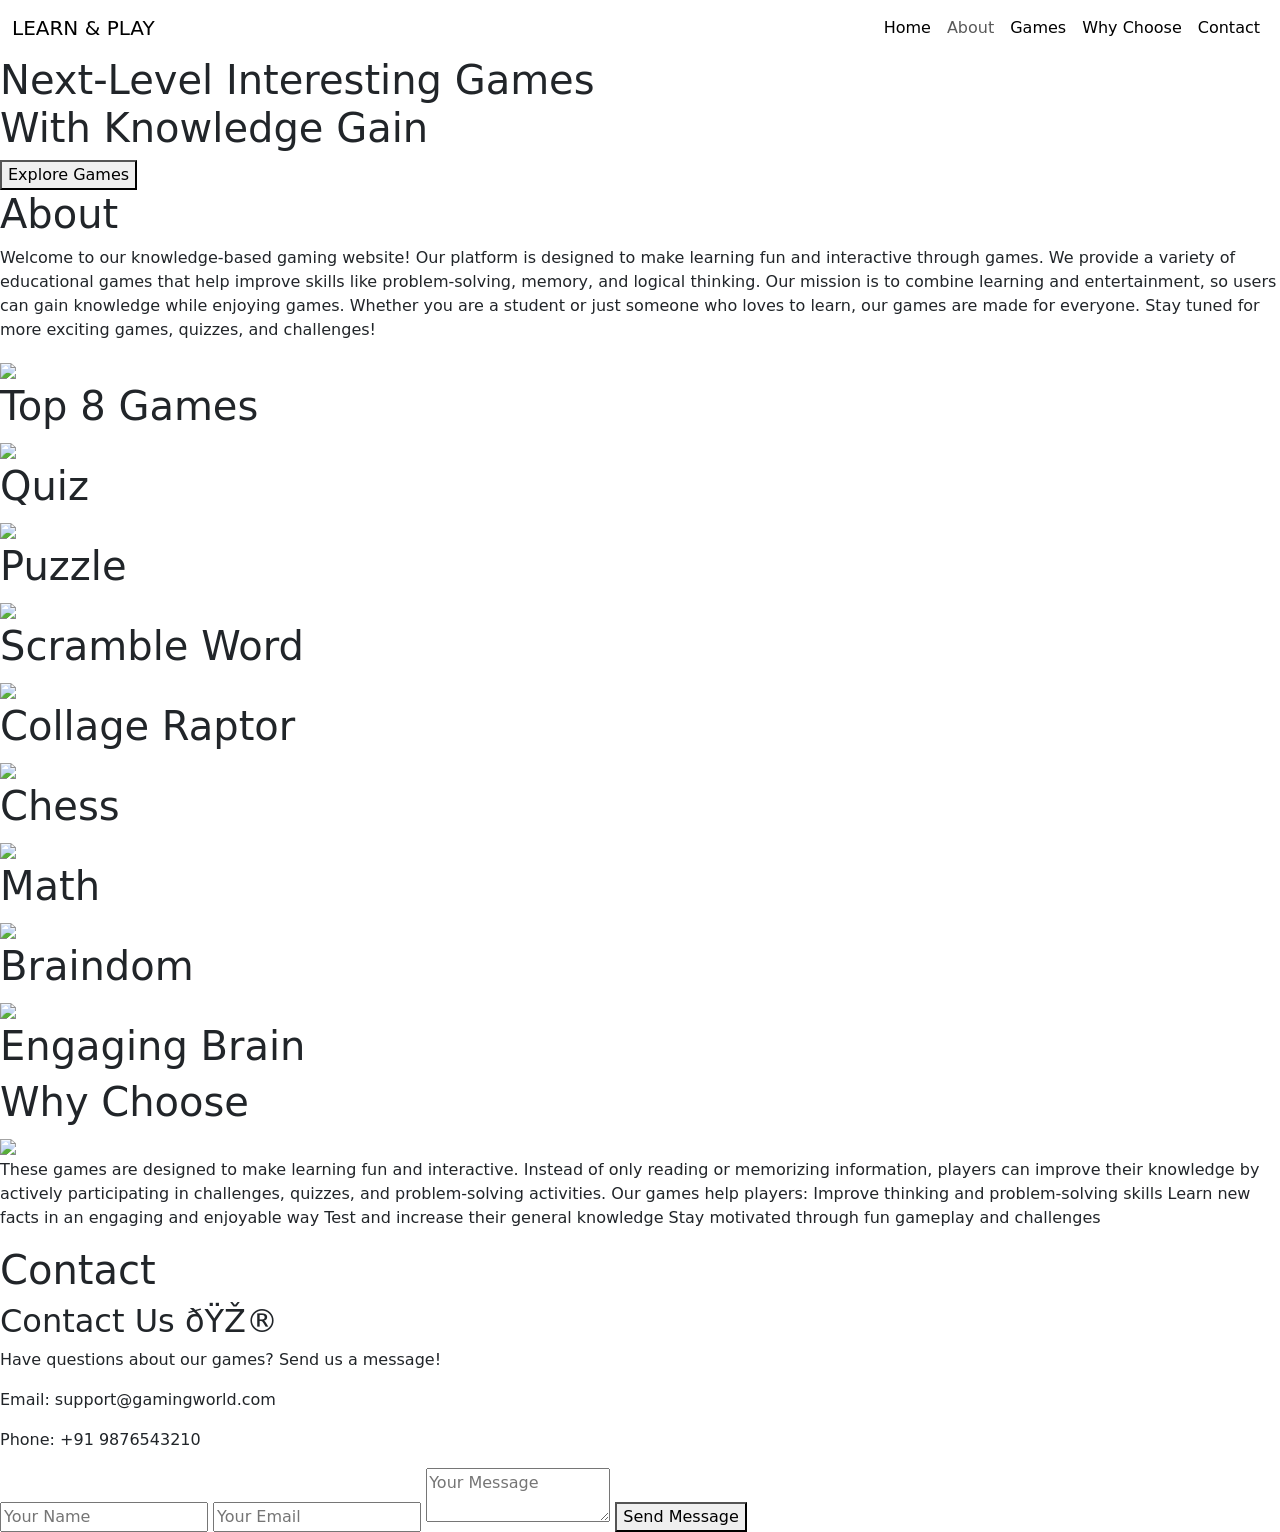
==== index.html @ b7cb9409 "initial" ====
<!doctype html>
<html>
    <head>
        <title> GAME WEBSITE</title>
        <link rel="stylesheet" href="https://cdnjs.cloudflare.com/ajax/libs/font-awesome/7.0.1/css/all.min.css" integrity="sha512-2SwdPD6INVrV/lHTZbO2nodKhrnDdJK9/kg2XD1r9uGqPo1cUbujc+IYdlYdEErWNu69gVcYgdxlmVmzTWnetw==" crossorigin="anonymous" referrerpolicy="no-referrer" />
        <link rel="stylesheet" type="text/css" href="./gamewebsite.css"/>
        <link href="https://cdn.jsdelivr.net/npm/bootstrap@5.0.2/dist/css/bootstrap.min.css" rel="stylesheet" integrity="sha384-EVSTQN3/azprG1Anm3QDgpJLIm9Nao0Yz1ztcQTwFspd3yD65VohhpuuCOmLASjC" crossorigin="anonymous">
        <meta name="viewport" content="width=device-width, initial-scale=1.0"/>
    </head>
    <body>
        <div class="overalldiv">
        
            <nav class="navbar navbar-expand-lg navbar-light  w-100 navdemo">
  <div class="container-fluid">
    <a class="navbar-brand navlogo" href="#">LEARN & PLAY</a>
    <button class="navbar-toggler" type="button" data-bs-toggle="collapse" data-bs-target="#navbarSupportedContent" aria-controls="navbarSupportedContent" aria-expanded="false" aria-label="Toggle navigation">
      <span class="navbar-toggler-icon text-light bg-white"></span>
    </button>
    <div class="collapse navbar-collapse" id="navbarSupportedContent">
      <ul class="navbar-nav ms-auto mb-2 mb-lg-0">
        <li class="nav-item">
          <a class="nav-link active" aria-current="page" href="#">Home</a>
        </li>
        <li class="nav-item">
          <a class="nav-link" href="#about">About</a>
        </li>
         <li class="nav-item">
          <a class="nav-link active" aria-current="page" href="#games">Games</a>
        </li> 
        <li class="nav-item">
          <a class="nav-link active" aria-current="page" href="#why choose">Why Choose</a>
        </li> 
         <li class="nav-item">
          <a class="nav-link active" aria-current="page" href="#contact">Contact</a>
        </li>
         
     
      
    </div>
  </div>
</nav>

            <div class="overall">
                <div class="div1">
               <h1 class="overallh1">
                Next-Level Interesting Games <br>With Knowledge Gain
               </h1>
               <button class="overallbtn">Explore Games</button>
            </div>
            </div>
        </div>
        <div class="overalldiv2" id="about">
            <h1 class="tex">About</h1>
            <div class="overalldiv2cont">
                <div class="cont1">
           <p >
            Welcome to our knowledge-based gaming website!
Our platform is designed to make learning fun and interactive through games.
We provide a variety of educational games that help improve skills like problem-solving, memory, and logical thinking.

Our mission is to combine learning and entertainment, so users can gain knowledge while enjoying games.
Whether you are a student or just someone who loves to learn, our games are made for everyone.

Stay tuned for more exciting games, quizzes, and challenges!
           </p>
           </div>
           <div class="cont2">
            <img class="contimg" src="https://encrypted-tbn0.gstatic.com/images?q=tbn:ANd9GcSLTRyDfH2wbIXGWwQBMivJ6G0QSY3jnieLUw&s"/>
           </div>
           </div>
           
           </div>
        </div>
        <div class="overalldiv3" id="games">
            <h1>Top 8 Games</h1>
           <div class="grid box1">
            <div class="box ">
            <img class="img1" src="https://img.freepik.com/free-vector/retro-game-show-quiz-sign-illustration_1308-181116.jpg?semt=ais_hybrid&w=740&q=80"/>
            <div class="h11">
                <h1>Quiz</h1>
            </div>
           </div>
           <div class="box">
              <img class="img1" src="https://c8.alamy.com/comp/PYFH4C/jigsaw-puzzle-game-with-kids-in-park-illustration-PYFH4C.jpg"/>
           
           <div class="h11">
                <h1>Puzzle</h1>
            </div>
            </div>
            <div class="box">
                <img class="img1" src="https://www.drkishoresratnamschools.com/wp-content/uploads/2024/03/english-puzzle-games-for-students.webp"/>
                <div class="h11">
                <h1>Scramble Word</h1>
            </div>
            
           </div>
            <div class="box">
                 <img class="img1" src="https://cdn.collegeraptor.com/wp/wp-content/uploads/2023/02/games-for-students.jpg"/>
                 <div class="h11">
                <h1>Collage Raptor</h1>
            </div>
             
           </div>
            <div class="box">
            <img class="img1" src="https://media.istockphoto.com/id/2164364411/photo/close-up-of-chess-pieces-on-board-against-green-background.jpg?s=612x612&w=0&k=20&c=HdSy7IzzeitvIq6EhCi-DtSd4BwZHtlBp1T5SWV_1EI="/>
             <div class="h11">
                <h1>Chess</h1>
            </div>
             
           </div>
            <div class="box">
              <img  class="img1" src="https://play-lh.googleusercontent.com/4TNXXl8p6TND87TlIXeFGMShtuymvj3yofJtdZFGfI9wRfshxJoTyzC1Ig-WdWuMABo"/>
              <div class="h11">
                <h1>Math</h1>
            </div>
           </div>
           <div class="box">
            <img class="img1" src="https://play-lh.googleusercontent.com/PVdk0c0zkW9t8XgK4aPVvmE8K7KWWpKKBQQXRX5Wk-gDQE6mE06eB4CgAZKnIBBJIBQ=w526-h296-rw"/>
            <div class="h11">
                <h1>Braindom</h1>
            </div>
           </div>
            <div class="box">
                <img class="img1" src="https://senseselec.com/wp-content/uploads/2024/04/Engaging-Brain-Games-for-Students.jpg"/>
            <div class="h11">
                <h1>Engaging Brain</h1>
            </div>
           </div>
           </div>
        </div>
        <div class="container3" id="why choose">
           <h1 class="tex">Why Choose </h1>
           <div class="contcont">
            <div class="contcont2">
                  <img  class="contimg" src="https://5.imimg.com/data5/NN/YD/MY-7877914/live-knowledge-game-book-6-to-8-500x500.png"/>
                
            </div>
            <div class="contcont1">
                 <p>
                    These games are designed to make learning fun and interactive. Instead of only reading or memorizing information, players can improve their knowledge by actively participating in challenges, quizzes, and problem-solving activities.

Our games help players:

Improve thinking and problem-solving skills
Learn new facts in an engaging and enjoyable way
Test and increase their general knowledge
Stay motivated through fun gameplay and challenges
                </p>
                
            </div>
           </div>
           </div>
           <div class="container4" id="contact">
            
              <h1 class="tex">Contact</h1>
             
<div class="contact">
<h2>Contact Us 🎮</h2>
<p>Have questions about our games? Send us a message!</p>

<p>Email: support@gamingworld.com</p>
<p>Phone: +91 9876543210</p>

<form>
<input class="input" type="text" placeholder="Your Name" required>
<input class="input"  type="email" placeholder="Your Email" required>
<textarea class="input"  placeholder="Your Message"></textarea>
<button class="button" type="submit">Send Message</button>
</form>

</div>

    
           </div>
        
        <script src="https://cdn.jsdelivr.net/npm/bootstrap@5.0.2/dist/js/bootstrap.bundle.min.js" integrity="sha384-MrcW6ZMFYlzcLA8Nl+NtUVF0sA7MsXsP1UyJoMp4YLEuNSfAP+JcXn/tWtIaxVXM" crossorigin="anonymous"></script>
    </body>
</html>
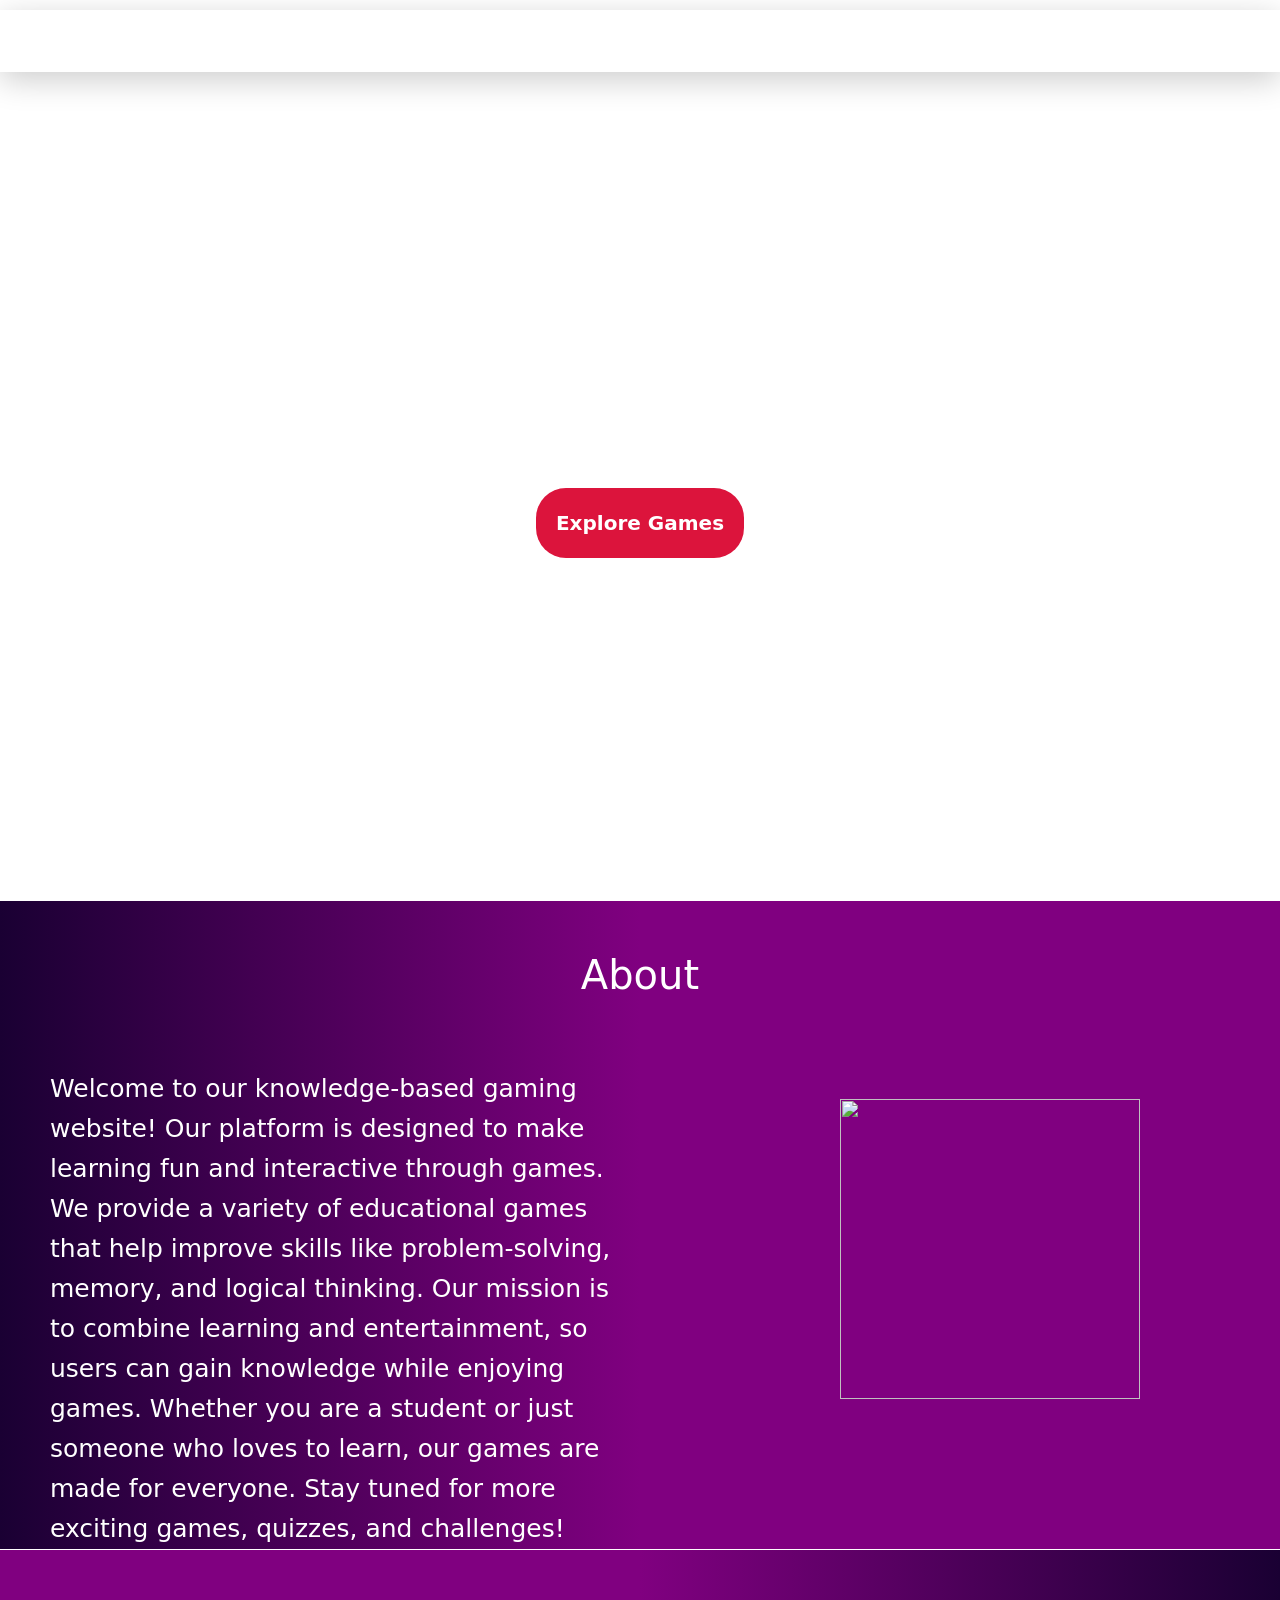
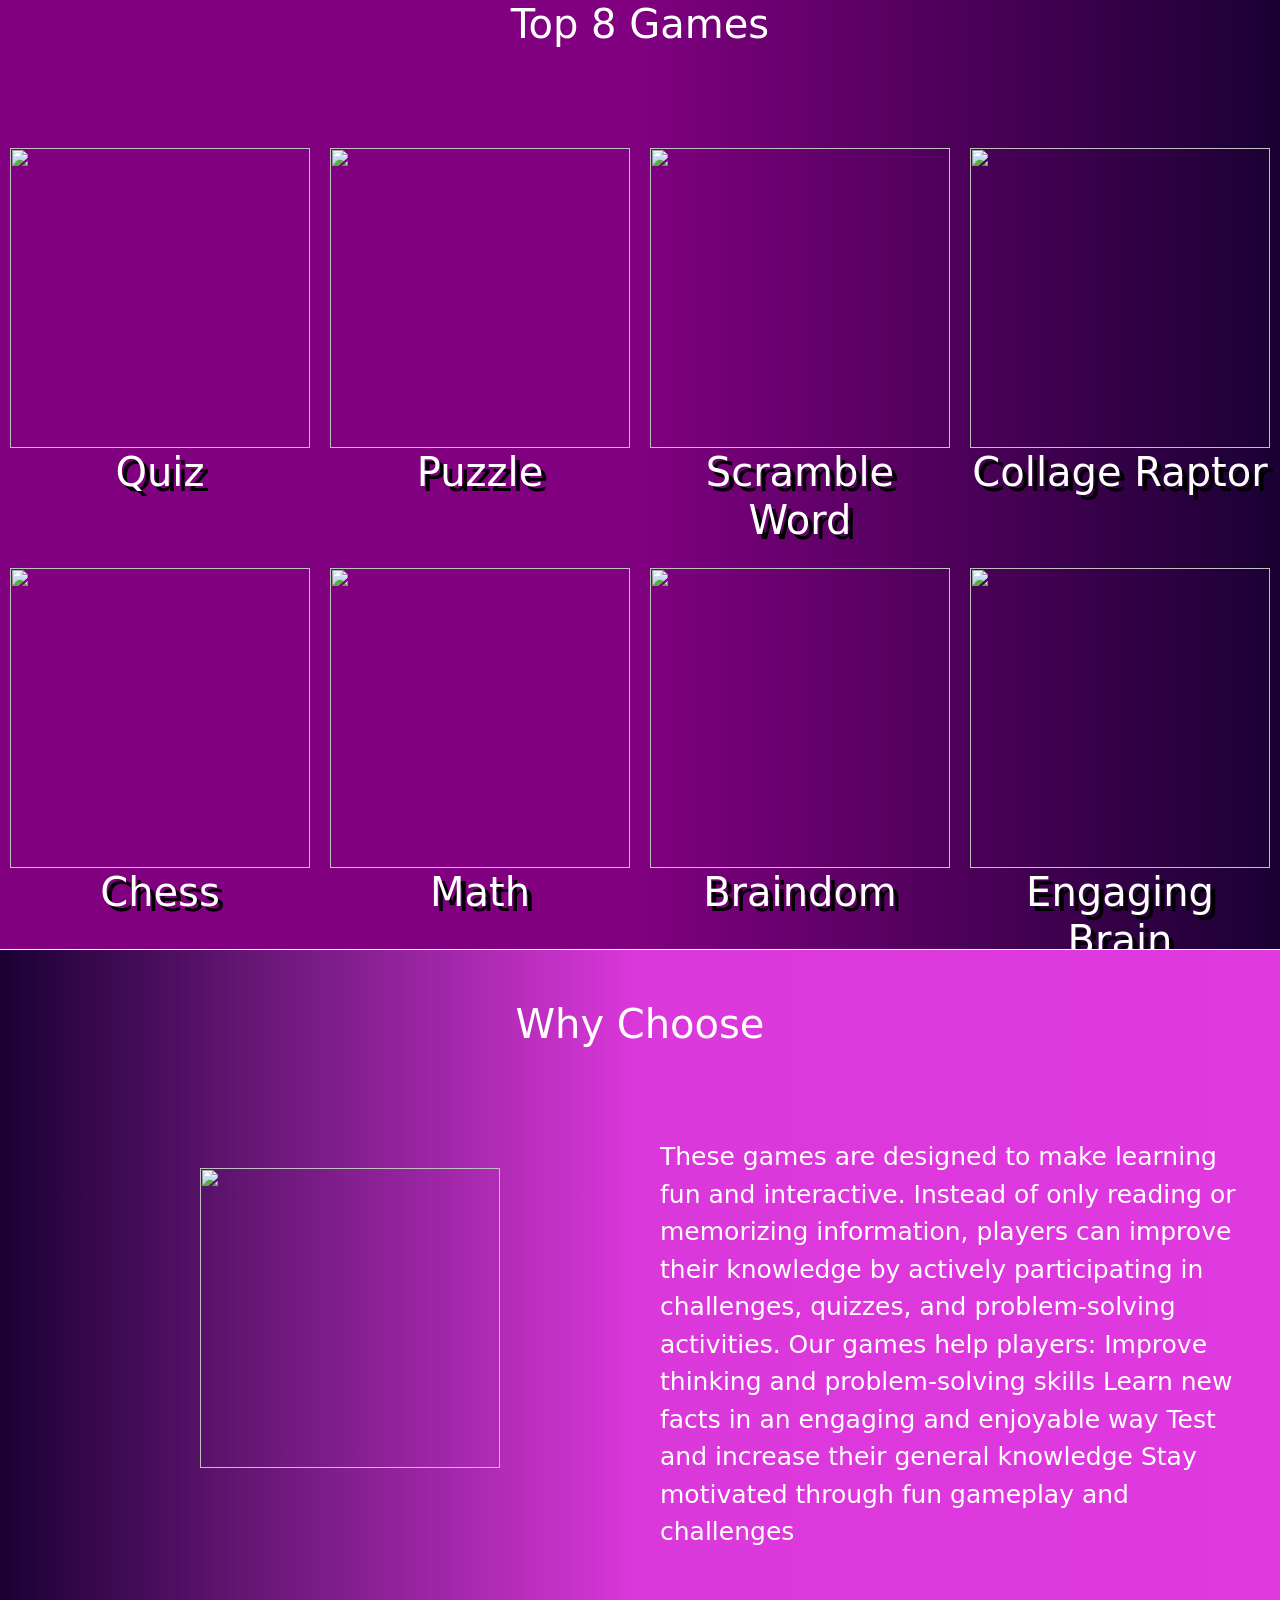
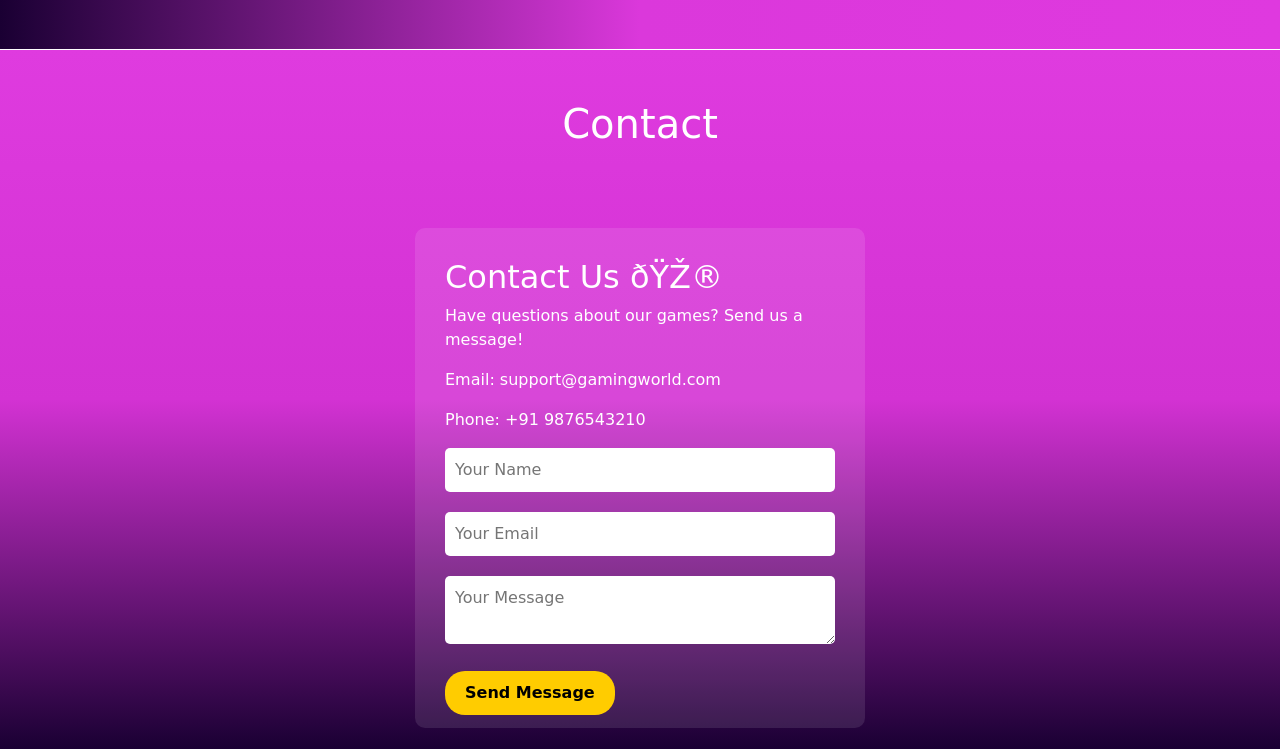
==== commit e7fc660a: "Update index.html" ====
--- a/index.html
+++ b/index.html
@@ -3,7 +3,7 @@
     <head>
         <title> GAME WEBSITE</title>
         <link rel="stylesheet" href="https://cdnjs.cloudflare.com/ajax/libs/font-awesome/7.0.1/css/all.min.css" integrity="sha512-2SwdPD6INVrV/lHTZbO2nodKhrnDdJK9/kg2XD1r9uGqPo1cUbujc+IYdlYdEErWNu69gVcYgdxlmVmzTWnetw==" crossorigin="anonymous" referrerpolicy="no-referrer" />
-        <link rel="stylesheet" type="text/css" href="./gamewebsite.css"/>
+        <link rel="stylesheet" type="text/css" href="./index.css"/>
         <link href="https://cdn.jsdelivr.net/npm/bootstrap@5.0.2/dist/css/bootstrap.min.css" rel="stylesheet" integrity="sha384-EVSTQN3/azprG1Anm3QDgpJLIm9Nao0Yz1ztcQTwFspd3yD65VohhpuuCOmLASjC" crossorigin="anonymous">
         <meta name="viewport" content="width=device-width, initial-scale=1.0"/>
     </head>
@@ -175,4 +175,4 @@
         
         <script src="https://cdn.jsdelivr.net/npm/bootstrap@5.0.2/dist/js/bootstrap.bundle.min.js" integrity="sha384-MrcW6ZMFYlzcLA8Nl+NtUVF0sA7MsXsP1UyJoMp4YLEuNSfAP+JcXn/tWtIaxVXM" crossorigin="anonymous"></script>
     </body>
-</html>+</html>
--- a/index.css
+++ b/index.css
@@ -0,0 +1,874 @@
+@import url('https://fonts.googleapis.com/css2?family=Betania+Patmos&family=Betania+Patmos+In&family=Dancing+Script:wght@400..700&family=Lobster+Two:ital,wght@0,400;0,700;1,400;1,700&family=Playwrite+AT:ital,wght@0,100..400;1,100..400&family=Playwrite+NZ+Basic:wght@100..400&display=swap');
+*{
+    padding:0px;
+    margin:0px;
+    box-sizing: border-box;
+}
+.overalldiv{
+    min-height:100vh;
+    /* background-color: rgb(94, 6, 94); */
+   
+   
+}
+.navdemo{
+     background: rgba(255, 255, 255, 0.1)!important;
+    backdrop-filter: blur(10px)!important;
+    -webkit-backdrop-filter: blur(10px)!important;
+
+    border: 2px solid rgba(255,255,255,0.3)!important;
+    box-shadow: 0 8px 32px rgba(0,0,0,0.2)!important;
+
+    transition: 0.3s!important;
+    color:white!important;
+    /* border-radius: 40px!important; */
+    position:absolute!important;
+    z-index: 999!important;
+    top:10px;
+    width:98%!important;
+    left:0px;
+    font-weight: bolder!important;
+    padding: 5px!important;
+    
+}
+.navdemo a{
+    color:white!important;
+    font-size: 19px!important;
+    padding-left:10px!important;
+    padding-right:10px!important;
+}
+
+.navdemo .navlogo{
+    font-size: 25px!important;
+}
+.navdemo a:hover{
+    background-color: rgba(0, 0, 0, 0.5);
+    border-radius: 30px;
+}
+.overall{
+   background-image: url(https://i.pinimg.com/originals/64/a8/08/64a8083d07b8c98923311cbc88fecafe.gif);
+    /* background-image: url(https://encrypted-tbn0.gstatic.com/images?q=tbn:ANd9GcSBV_z4FbojzSLSWRLZdf87lD2BmkbFchvxKA&s); */
+    background-size: cover;
+    background-repeat: no-repeat;
+    background-position: 0,60%;
+    height:100vh;
+    text-align: center;
+    margin-top:0px;
+    display: flex;
+    justify-content: center;
+    align-items: center;
+    
+}
+
+.team{
+    display:flex;
+}
+.h1{
+    margin:10px;
+}
+.menu{
+    margin:20px;
+    margin-left:750px;
+}
+.link{
+    padding-left:10px;
+}
+.overallh1{
+    padding-top: 80px;
+    font-size:50px;
+    color:white;
+    text-align: center;
+    font-family: "Roboto", sans-serif;
+  font-optical-sizing: auto;
+ 
+  
+}
+.overallbtn{
+    padding:20px;
+    background-color: crimson;
+    box-shadow: 0px 0px 10px 5px white;
+    margin-top: 60px;
+    color:white;
+    font-size:20px;
+    border-radius:30px;
+    border:none;
+}
+.overallbtn:hover{
+    background-color:goldenrod;
+    font-size:15px;
+}
+.div1{
+    min-height:500px;
+    width:850px;
+    padding:20px;
+    /* background-color: aqua; */
+    /* margin-top:40px; */
+}
+.overalldiv2{
+     background-color: purple;
+     min-height:300px;
+     color:white;
+    background: linear-gradient(to right, #1a0033, purple,purple);
+     /* text-align: center; */
+     padding-top:50px;
+     line-height: 40px;
+     font-size:20px;
+
+     /* font-style: italic;
+     font-family:Verdana, Geneva, Tahoma, sans-serif; */
+     border-top:1px solid white;
+     animation: first 5s linear both;
+    animation-timeline: view();
+    animation-range: entry 20% cover 50%;
+}
+@keyframes first{
+    from{
+        opacity: 0;
+        transform: scale(0.8);
+    }
+    to{
+        opacity: 1;
+        transform: scale(1);
+    }
+}
+    
+
+.overalldiv2cont{
+    height:500px;
+    width:100%;
+    display:flex;
+    justify-content: center;
+    align-items: center;
+    margin-top:50px;
+    position:relative;
+}
+.cont1{
+    width:50%;
+    height:100%;
+    padding-left:50px;
+    padding-top: 20px;
+    font-size:25px;
+     animation:move 3s infinite alternate;
+}
+
+@keyframes move{
+
+0%{
+transform:translateX(0);
+}
+
+100%{
+transform:translateX(150px);
+}
+
+}
+.cont2{
+    width:50%;
+    height:100%;
+    padding-left:200px;
+}
+.contimg{
+    width:300px;
+    height:300px;
+    margin-top:50px;
+    animation:move1 3s infinite alternate;
+}
+
+@keyframes move1{
+
+0%{
+transform:translatey(0);
+}
+
+100%{
+transform:translatey(100px);
+}
+}
+.contimg:hover{
+    transform: scale(0.8);
+}
+
+ .overalldiv3{
+     background-color: purple;
+     min-height:1000px;
+     color:white;
+    background: linear-gradient(to left, #1a0033, purple,purple);
+     padding-top:50px;
+    text-align:center;
+     border-top:1px solid white;
+animation: first 5s linear both;
+    animation-timeline: view();
+    animation-range: entry 20% cover 50%;
+ }
+@keyframes first{
+    from{
+        opacity: 0;
+        transform: scale(0.8);
+    }
+    to{
+        opacity: 1;
+        transform: scale(1);
+    }
+}
+.box{
+    height:400px;
+    width:300px;
+    /* background-color: aqua; */
+}
+.grid{
+    display:grid;
+    grid-template-columns: auto auto auto auto;
+    justify-content: center;
+    align-items: center;
+    gap:20px;
+    margin-top:100px;
+    width:100%;
+    height:780px;
+    /* background-color: aliceblue; */
+     /* animation-timing-function: ease; */
+     animation-fill-mode: both;
+      animation:loading 2s ease-in infinite;
+    /* background-color: antiquewhite; */
+}
+.img1{
+    height:300px;
+    /* background-color: #ffaa00; */
+    width:100%;
+     animation:loading 2s ease-in infinite;
+}
+@keyframes loading {
+    0%{
+        
+        transform:translateY(0px);
+    }
+     33%{
+        
+        transform:translateY(-20px);
+    }
+     67%{
+        
+        transform:translateY(-10px);
+    }
+     100%{
+
+        transform:translateY(-5px);
+    }
+}    
+    
+
+
+.img1:hover{
+    transform:scale(0.8);
+}
+.h11{
+ /* background-color:purple; */
+ height:100px;
+ width:100%;
+ margin: 0px;
+ /* box-shadow: 0px 0px 5px 3px white; */
+ text-align: center;
+ text-shadow: 5px 5px black ;
+}
+.container3{
+    min-height:700px;
+     background: linear-gradient(to right, #1a0033, rgb(219, 56, 219),rgb(223, 57, 223));
+    border-top:1px solid white;
+    /* text-align: center; */
+    color:white;
+    padding-top:50px;
+animation: first 5s linear both;
+    animation-timeline: view();
+    animation-range: entry 20% cover 50%;
+}
+@keyframes first{
+    from{
+        opacity: 0;
+        transform: scale(0.8);
+    }
+    to{
+        opacity: 1;
+        transform: scale(1);
+    }
+}
+.contcont{
+    height:300px;
+    width:100%;
+    margin-top:70px;
+    display:flex;
+    justify-content: center;
+    align-items: center;
+    text-align: none;
+    /* background-color: aliceblue; */
+}
+.tex{
+    text-align: center;
+}
+.contcont1{
+    height:100%;
+    width:50%;
+    padding:20px;
+    font-size:25px;
+}
+.contcont2{
+    height:100%;
+    width:50%;
+    padding-left:200px;
+}
+.container4{
+    min-height:700px;
+     background: linear-gradient(to top, #1a0033, rgb(211, 50, 211),rgb(223, 59, 223));
+    border-top:1px solid white;
+    /* text-align: center; */
+    color:white;
+    padding-top:50px;
+    animation: first 5s linear both;
+    animation-timeline: view();
+    animation-range: entry 20% cover 50%;
+}
+@keyframes first{
+    from{
+        opacity: 0;
+        transform: scale(0.8);
+    }
+    to{
+        opacity: 1;
+        transform: scale(1);
+    }
+}
+
+.contact{
+    width:450px;
+    margin:80px auto;
+    background:rgba(255,255,255,0.1);
+    padding:30px;
+    border-radius:10px;
+    height:500px;
+}
+
+input, textarea{
+    width:100%;
+    padding:10px;
+    margin:10px 0;
+    border:none;
+    border-radius:5px;
+}
+.button{
+    border-radius:20px;
+}
+button{
+    background:#ffcc00;
+    border:none;
+    padding:10px 20px;
+    border-radius:30%;
+    cursor:pointer;
+    font-weight:bold;
+    
+}
+
+button:hover{
+    background:#ffaa00;
+}
+
+.input{
+    margin-bottom:20px;
+}
+@media only screen and (min-width:200px) and (max-width:600px){
+ .overall{
+    height:100%;
+ }
+.navdemo{
+    width:90%!important;
+}
+.h1{
+    margin:10px;
+}
+.menu{
+    margin:20px;
+    margin-left:750px;
+}
+.link{
+    padding-left:10px;
+}
+.overalldiv{
+    height:100%;
+}
+.overallh1{
+    padding-top: 80px;
+    font-size:50px;
+    color:white;
+    text-align: center;
+    font-family: "Roboto", sans-serif;
+  font-optical-sizing: auto;
+ 
+  
+}
+.overallbtn{
+    padding:20px;
+    background-color: crimson;
+    box-shadow: 0px 0px 10px 5px white;
+    margin-top: 60px;
+    color:white;
+    font-size:20px;
+    border-radius:30px;
+    border:none;
+}
+.overallbtn:hover{
+    background-color:goldenrod;
+    font-size:15px;
+}
+.div1{
+    height:100%;
+    width:100%;
+    padding:20px;
+    /* background-color: aqua; */
+    /* margin-top:40px; */
+}
+.overalldiv2{
+     background-color: purple;
+     height:100%;
+     color:white;
+    background: linear-gradient(to right, #1a0033, purple,purple);
+     /* text-align: center; */
+     padding-top:50px;
+     line-height: 40px;
+     font-size:20px;
+
+     /* font-style: italic;
+     font-family:Verdana, Geneva, Tahoma, sans-serif; */
+     border-top:1px solid white;
+    
+}
+.overalldiv2cont{
+    height:100%;
+    width:100%;
+    display:flex;
+    flex-direction: column;
+    justify-content: center;
+    align-items: center;
+    margin-top:50px;
+}
+.cont1{
+    width:100%;
+    height:100%;
+    padding-left:50px;
+    padding-top: 20px;
+    font-size:25px;
+    /* text-align: center; */
+      animation:move 3s infinite alternate;
+}
+
+@keyframes move{
+
+0%{
+transform:translateX(0);
+}
+
+100%{
+transform:translateX(0px);
+}
+}
+.cont2{
+    width:100%;
+    height:100%;
+    padding-left:0px;
+    padding-bottom:50px;
+    text-align: center;
+}
+.contimg{
+    width:300px;
+    height:300px;
+    margin-top:50px;
+     animation:loading 2s ease-in infinite;
+}
+    @keyframes loading {
+    0%{
+        
+        transform:translateY(0px);
+    }
+     33%{
+        
+        transform:translateY(0px);
+    }
+     67%{
+        
+        transform:translateY(0px);
+    }
+     100%{
+
+        transform:translateY(0px);
+    }
+}    
+
+
+.contimg:hover{
+    transform: scale(0.8);
+}
+
+ .overalldiv3{
+     background-color: purple;
+     height:100%;
+     color:white;
+    background: linear-gradient(to left, #1a0033, purple,purple);
+     padding-top:50px;
+    text-align:center;
+     border-top:1px solid white;
+}
+.box{
+    height:100%;
+    width:100%;
+    /* background-color: aqua; */
+}
+.grid{
+    display:grid;
+    grid-template-columns: auto ;
+    justify-content: center;
+    align-items: center;
+    gap:20px;
+    margin-top:100px;
+    width:100%;
+    height:100%;
+    animation-name: grid1;
+    transition: all 5s;
+     animation-timing-function: ease;
+     animation-iteration-count: infinite;
+    /* background-color: antiquewhite; */
+}
+.img1{
+    height:400px;
+    width:300px;
+}
+.img1:hover{
+    transform:scale(0.8);
+}
+.h11{
+ /* background-color:purple; */
+ height:100%;
+ width:100%;
+ margin: 0px;
+ /* box-shadow: 0px 0px 5px 3px white; */
+ text-align: center;
+ text-shadow: 5px 5px black ;
+}
+.container3{
+    height:100%;
+     background: linear-gradient(to right, #1a0033, rgb(219, 60, 219),rgb(216, 63, 216));
+    border-top:1px solid white;
+    /* text-align: center; */
+    color:white;
+    padding-top:50px;
+}
+.contcont{
+    height:100%;
+    width:100%;
+    margin-top:70px;
+    display:flex;
+    flex-direction: column;
+    justify-content: center;
+    align-items: center;
+    text-align: none;
+    /* background-color: aliceblue; */
+}
+.tex{
+    text-align: center;
+}
+.contcont1{
+    height:100%;
+    width:100%;
+    padding:20px;
+    font-size:25px;
+}
+.contcont2{
+    height:100%;
+    width:100%;
+    padding-left:0px;
+    text-align: center;
+}
+.container4{
+    height:100%;
+     background: linear-gradient(to top, #1a0033, rgb(221, 62, 221),rgb(228, 60, 228));
+    border-top:1px solid white;
+    /* text-align: center; */
+    color:white;
+    padding-top:50px;
+}
+.contact{
+    width:95%;
+    margin:80px 20px;
+    background:rgba(255,255,255,0.1);
+    padding:30px;
+    border-radius:10px;
+    height:100%;
+}
+
+input, textarea{
+    width:100%;
+    padding:10px;
+    margin:10px 0;
+    border:none;
+    border-radius:5px;
+}
+
+button{
+    background:#ffcc00;
+    border:none;
+    padding:10px 20px;
+    border-radius:5px;
+    cursor:pointer;
+    font-weight:bold;
+    
+}
+
+button:hover{
+    background:#ffaa00;
+} 
+}
+@media only screen and (min-width:600px) and (max-width:1200px){
+ .team{
+    display:flex;
+}
+.navdemo{
+    width:95%!important;
+}
+.h1{
+    margin:10px;
+}
+.menu{
+    margin:20px;
+    margin-left:750px;
+}
+.link{
+    padding-left:10px;
+}
+.overalldiv{
+    height:100%;
+}
+.overallh1{
+    padding-top: 80px;
+    font-size:50px;
+    color:white;
+    text-align: center;
+    font-family: "Roboto", sans-serif;
+  font-optical-sizing: auto;
+ 
+  
+}
+.overallbtn{
+    padding:20px;
+    background-color: crimson;
+    box-shadow: 0px 0px 10px 5px white;
+    margin-top: 60px;
+    color:white;
+    font-size:20px;
+    border-radius:30px;
+    border:none;
+}
+.overallbtn:hover{
+    background-color:goldenrod;
+    font-size:15px;
+}
+.div1{
+    height:100%;
+    width:100%;
+    padding:20px;
+    /* background-color: aqua; */
+    /* margin-top:40px; */
+}
+.overalldiv2{
+     background-color: purple;
+     height:100%;
+     color:white;
+    background: linear-gradient(to right, #1a0033, purple,purple);
+     /* text-align: center; */
+     padding-top:50px;
+     line-height: 40px;
+     font-size:20px;
+
+     /* font-style: italic;
+     font-family:Verdana, Geneva, Tahoma, sans-serif; */
+     border-top:1px solid white;
+    
+}
+.overalldiv2cont{
+    height:100%;
+    width:100%;
+    display:flex;
+    flex-direction: column;
+    justify-content: center;
+    align-items: center;
+    margin-top:50px;
+}
+.cont1{
+    width:100%;
+    height:100%;
+    padding-left:50px;
+    padding-top: 20px;
+    font-size:25px;
+    /* text-align: center; */
+     animation:move 3s infinite alternate;
+}
+
+@keyframes move{
+
+0%{
+transform:translateX(0);
+}
+
+100%{
+transform:translateX(0px);
+}
+}
+
+.cont2{
+    width:100%;
+    height:100%;
+    padding-left:0px;
+    padding-bottom:50px;
+    text-align: center;
+}
+.contimg{
+    width:300px;
+    height:300px;
+    margin-top:50px;
+     animation:loading 2s ease-in infinite;
+}
+    @keyframes loading {
+    0%{
+        
+        transform:translateY(0px);
+    }
+     33%{
+        
+        transform:translateY(0px);
+    }
+     67%{
+        
+        transform:translateY(0px);
+    }
+     100%{
+
+        transform:translateY(0px);
+    }
+}    
+
+
+.contimg:hover{
+    transform: scale(0.8);
+}
+
+ .overalldiv3{
+     background-color: purple;
+     height:100%;
+     color:white;
+    background: linear-gradient(to left, #1a0033, purple,purple);
+     padding-top:50px;
+    text-align:center;
+     border-top:1px solid white;
+}
+.box{
+    height:100%;
+    width:100%;
+    /* background-color: aqua; */
+}
+.grid{
+    display:grid;
+    grid-template-columns: auto auto ;
+    justify-content: center;
+    align-items: center;
+    gap:20px;
+    margin-top:100px;
+    width:100%;
+    height:100%;
+    animation-name: grid1;
+    transition: all 5s;
+     animation-timing-function: ease;
+     animation-iteration-count: infinite;
+    /* background-color: antiquewhite; */
+}
+.img1{
+    height:400px;
+    width:300px;
+}
+.img1:hover{
+    transform:scale(0.8);
+}
+.h11{
+ /* background-color:purple; */
+ height:100%;
+ width:100%;
+ margin: 0px;
+ /* box-shadow: 0px 0px 5px 3px white; */
+ text-align: center;
+ text-shadow: 5px 5px black ;
+}
+.container3{
+    height:100%;
+     background: linear-gradient(to right, #1a0033, purple,purple);
+    border-top:1px solid white;
+    /* text-align: center; */
+    color:white;
+    padding-top:50px;
+}
+.contcont{
+    height:100%;
+    width:100%;
+    margin-top:70px;
+    display:flex;
+    flex-direction: column;
+    justify-content: center;
+    align-items: center;
+    text-align: none;
+    /* background-color: aliceblue; */
+}
+.tex{
+    text-align: center;
+}
+.contcont1{
+    height:100%;
+    width:100%;
+    padding:20px;
+    font-size:25px;
+}
+.contcont2{
+    height:100%;
+    width:100%;
+    padding-left:0px;
+    text-align: center;
+}
+.container4{
+    height:100%;
+     background: linear-gradient(to top, #1a0033, purple,purple);
+    border-top:1px solid white;
+    /* text-align: center; */
+    color:white;
+    padding-top:50px;
+}
+.contact{
+    width:95%;
+    margin:80px 20px;
+    background:rgba(255,255,255,0.1);
+    padding:30px;
+    border-radius:10px;
+    height:100%;
+}
+
+input, textarea{
+    width:100%;
+    padding:10px;
+    margin:10px 0;
+    border:none;
+    border-radius:5px;
+}
+
+button{
+    background:#ffcc00;
+    border:none;
+    padding:10px 20px;
+    border-radius:5px;
+    cursor:pointer;
+    font-weight:bold;
+    
+}
+
+button:hover{
+    background:#ffaa00;
+} 
+}
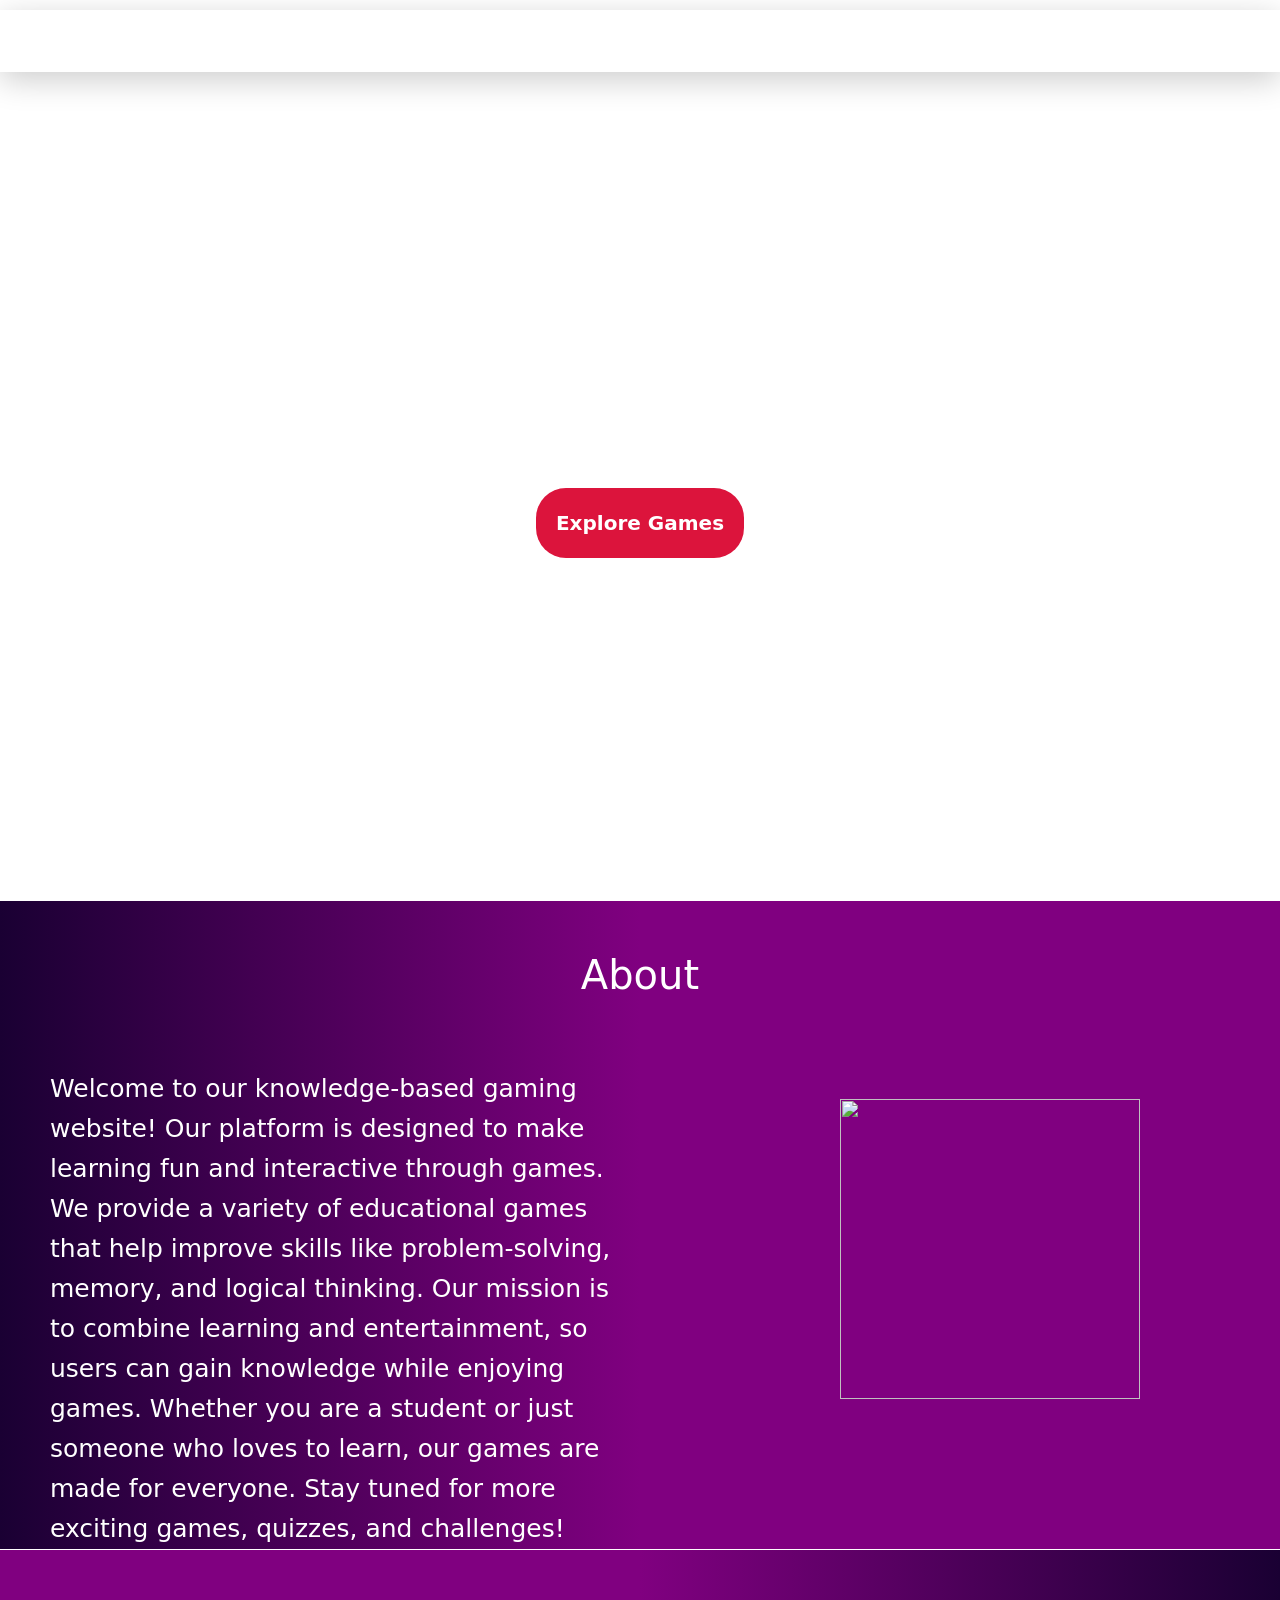
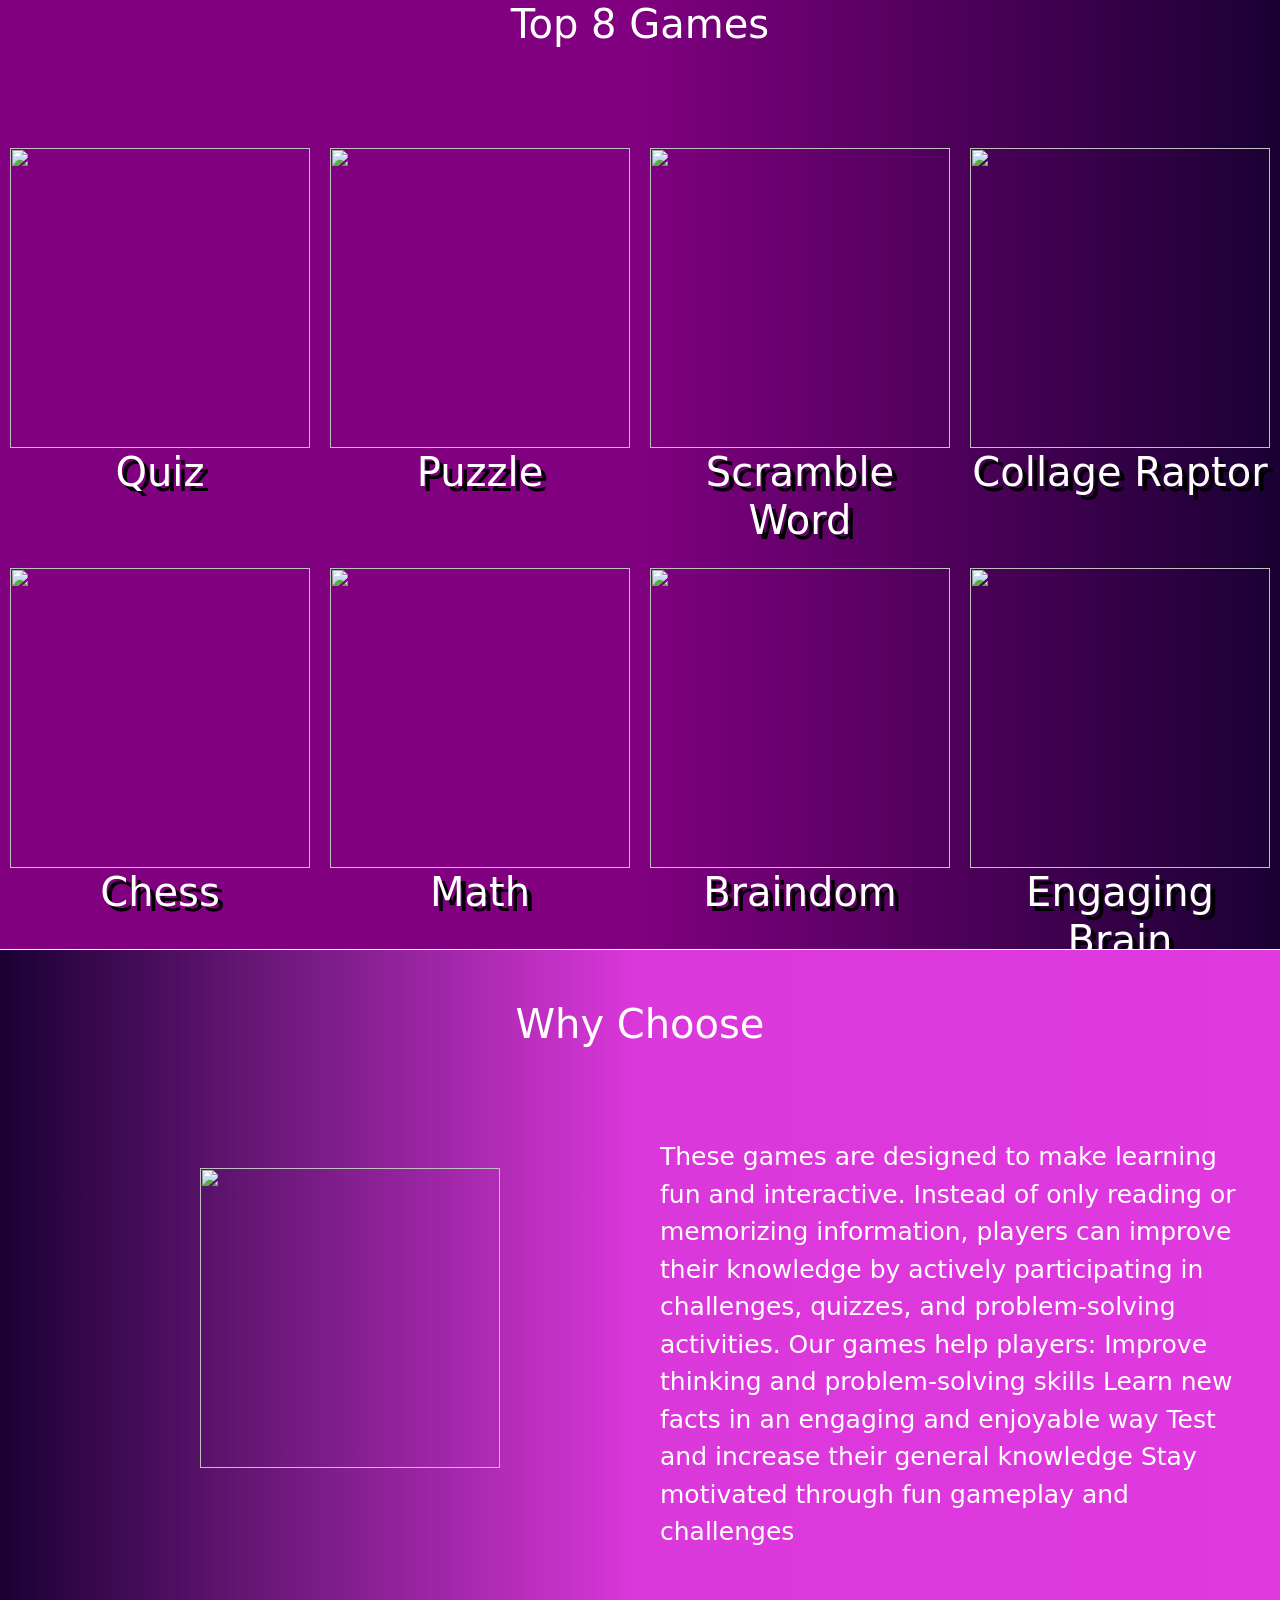
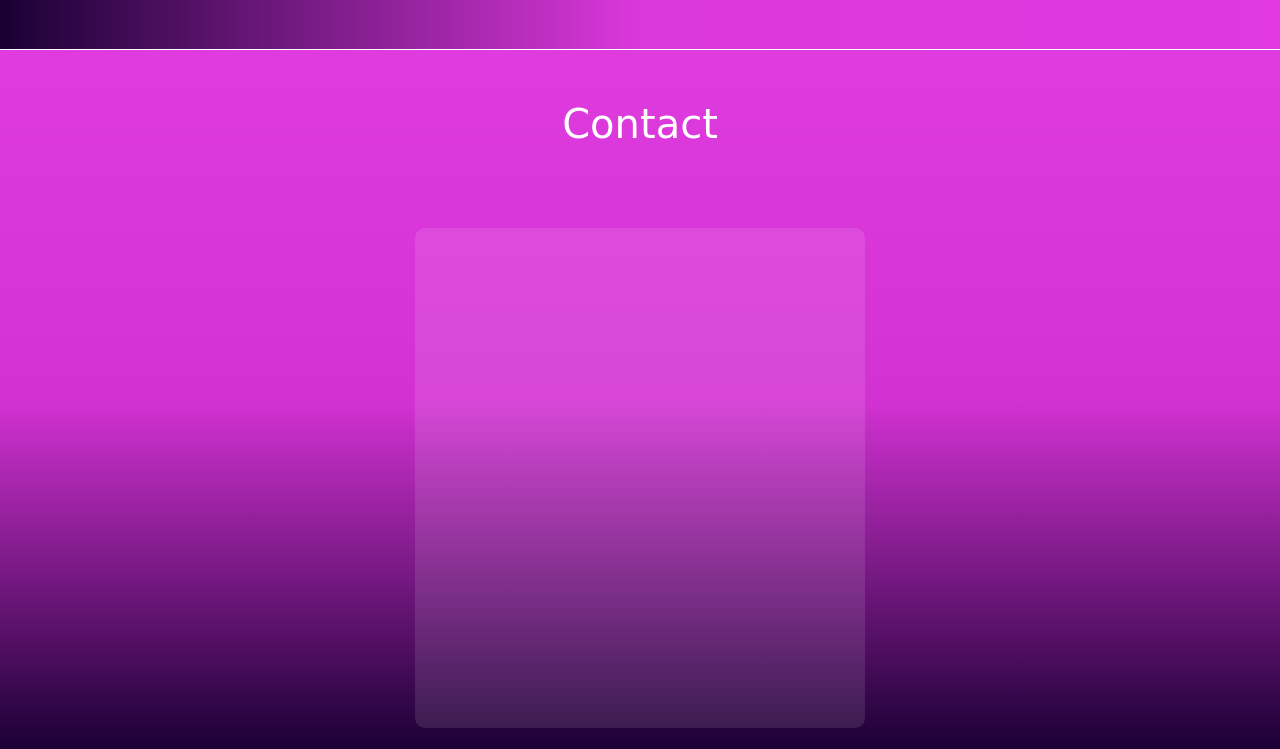
==== commit 91212e63: "Update index.html" ====
--- a/index.html
+++ b/index.html
@@ -155,17 +155,17 @@
               <h1 class="tex">Contact</h1>
              
 <div class="contact">
-<h2>Contact Us 🎮</h2>
+<!-- <h2>Contact Us 🎮</h2>
 <p>Have questions about our games? Send us a message!</p>
 
 <p>Email: support@gamingworld.com</p>
-<p>Phone: +91 9876543210</p>
+<p>Phone: +91 9876543210</p> -->
 
 <form>
-<input class="input" type="text" placeholder="Your Name" required>
+<!-- <input class="input" type="text" placeholder="Your Name" required>
 <input class="input"  type="email" placeholder="Your Email" required>
 <textarea class="input"  placeholder="Your Message"></textarea>
-<button class="button" type="submit">Send Message</button>
+<button class="button" type="submit">Send Message</button> -->
 </form>
 
 </div>
